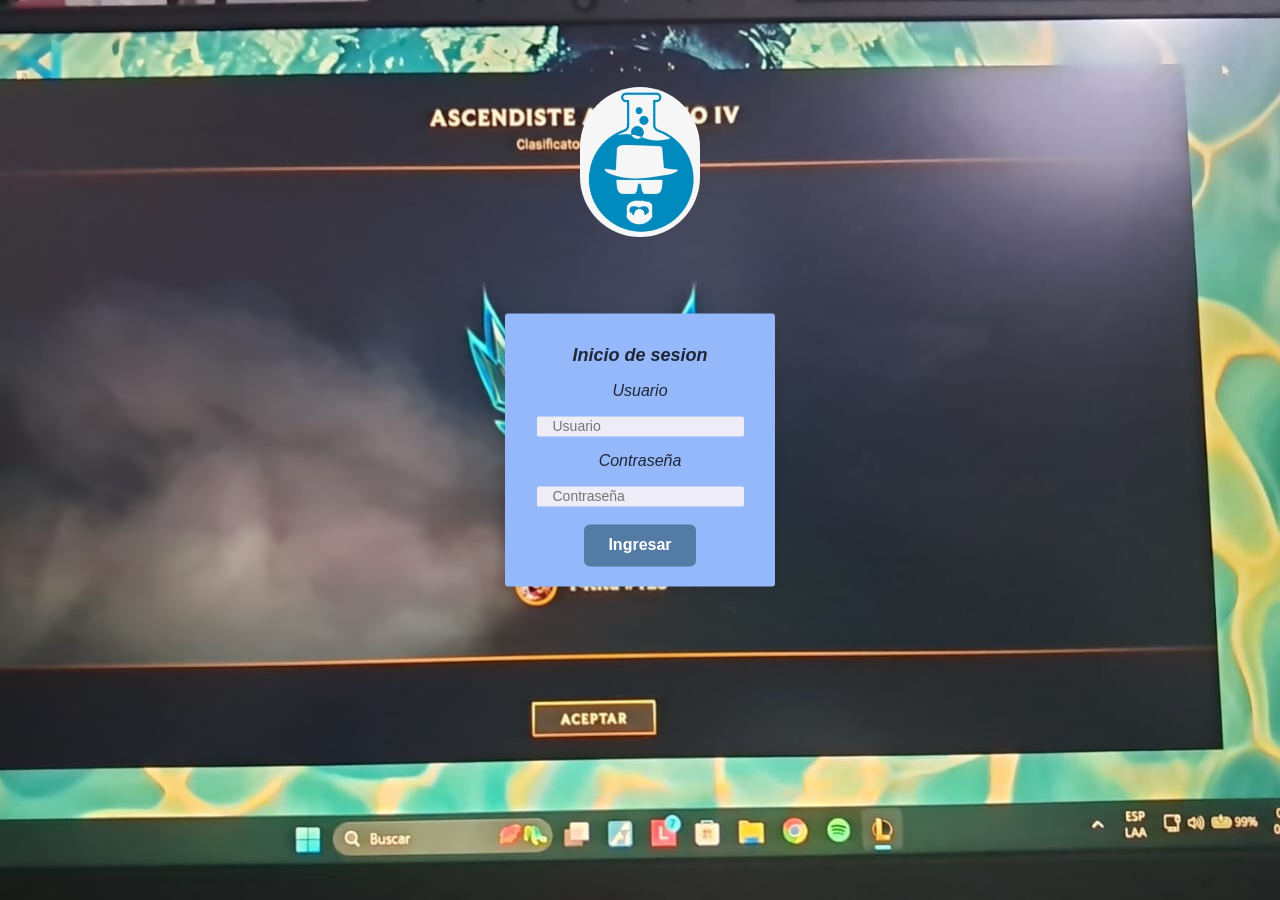
==== Index.html @ 4f6235c4 "Version primitiva pagina y anexos" ====
<!DOCTYPE html>
<html lang="es">
<head>
    <meta charset="UTF-8">
    <title>Clinica</title>
    <link rel="stylesheet" href="style.css">
</head>

<body>
    <img src="icono.png" alt="20px" id="logo" class="logo">
    <form id="formlogin">
        <div class = "login">
            <h1>Inicio de sesion</h1>
            <p>Usuario</p>
            <input type="text" id="usuario" name="usuario" requied placeholder="Usuario">
            <p>Contraseña</p>
            <input type="password" id="pass" name="pass" requied placeholder="Contraseña">
            <br></br>
            <button type="submit" id = "btnIngresar" class="btnIngresar">Ingresar</button>
        </div>
    </form>
    <script src="index.js"></script>
</body>
</html>
---- style.css ----
html { height: 100% }
::-moz-selection { background: #fe57a1; color: #fff; text-shadow: none; }
::selection { background: #fe57a1; color: #fff; text-shadow: none; }
body {
    /* 1. Ruta de la imagen y configuración de visualización */
    background-image: url('fondo.jpg'); /* Nombre de tu archivo de imagen */
    background-position: center;       /* Centra la imagen en la pantalla */
    background-repeat: no-repeat;       /* Evita que la imagen se repita como mosaico */
    background-size: cover;             /* Ajusta la imagen para cubrir toda la pantalla */
    
    /* 2. Dimensiones y fijación */
    min-height: 100vh;
    background-attachment: fixed;       /* Evita que el fondo se mueva al hacer scroll */
    margin: 0;                          /* Elimina márgenes por defecto del navegador */
}

.btnIngresar {
    /* 1. Dimensiones y Espaciado */
    padding: 12px 24px;
    font-size: 16px;
    font-family: 'Franklin Gothic Medium', 'Arial Narrow', Arial, sans-serif;
    font-weight: bold;
    
    /* 2. Colores y Bordes */
    background-color: #547ba4; /* Azul */
    color: white; /* Texto blanco */
    border: none; /* Elimina el borde gris por defecto */
    border-radius: 6px; /* Esquinas redondeadas */
    
    /* 3. Comportamiento del cursor y transiciones */
    cursor: pointer; /* Cambia la flecha por la mano al apuntar */
    transition: background-color 0.3s ease, transform 0.1s ease; /* Suaviza los cambios */
}

.btnIngresar:hover {
    background-color: #2b95ff; /* Azul más oscuro */
}

input[type="password"], input[type="text"]{
    
    /* 1. Dimensiones y Espaciado */
    padding: 2px 16px;
    font-size: 14px;
    font-family: 'Franklin Gothic Medium', 'Arial Narrow', Arial, sans-serif;
    font-weight: lighter;

    
    /* 2. Colores y Bordes */
    background-color: #eeecf6; /* Azul */
    color: rgb(84, 84, 106); /* Texto blanco */
    border: none; /* Elimina el borde gris por defecto */
    border-radius: 2px; /* Esquinas redondeadas */
    
    transition: background-color 0.3s ease, transform 0.1s ease; /* Suaviza los cambios */
}

input[type="password"]:focus, input[type="text"]:focus {
  box-shadow: 0 0 4px 1px rgb(16, 255, 231);
  outline: 0;
}
.login {
    /* 1. Propiedades de posicionamiento para centrar */
    position: absolute;
    top: 50%;                    /* Desplaza el borde superior al 50% de la pantalla */
    left: 50%;                   /* Desplaza el borde izquierdo al 50% de la pantalla */
    transform: translate(-50%, -50%); /* Ajusta el centro exacto del propio elemento */

    /* 2. Estilos visuales de la tarjeta */
    background-color: rgb(148, 184, 249);
    padding: 20px;
    border-radius: 3px;
    box-shadow: 0 4px 12px rgba(0, 0, 0, 0.1);
    width: 230px;
    text-align: center;
}

.login h1{
    font-family: 'Franklin Gothic Medium', 'Arial Narrow', Arial, sans-serif;
    font-size: large;
    font-style: oblique;
    font-display: unset;
    color: #202538;
}
.login p{
    font-family: 'Franklin Gothic Medium', 'Arial Narrow', Arial, sans-serif;
    font-size: medium;
    font-style: oblique;
    font-display: unset;
    color: #202538;
}
.logo{
    position: absolute;
    top: 18%;                    /* Desplaza el borde superior al 50% de la pantalla */
    left: 50%;                   /* Desplaza el borde izquierdo al 50% de la pantalla */
    transform: translate(-50%, -50%); /* Ajusta el centro exacto del propio elemento */
    width: 120px;
    border-radius: 300px;
}
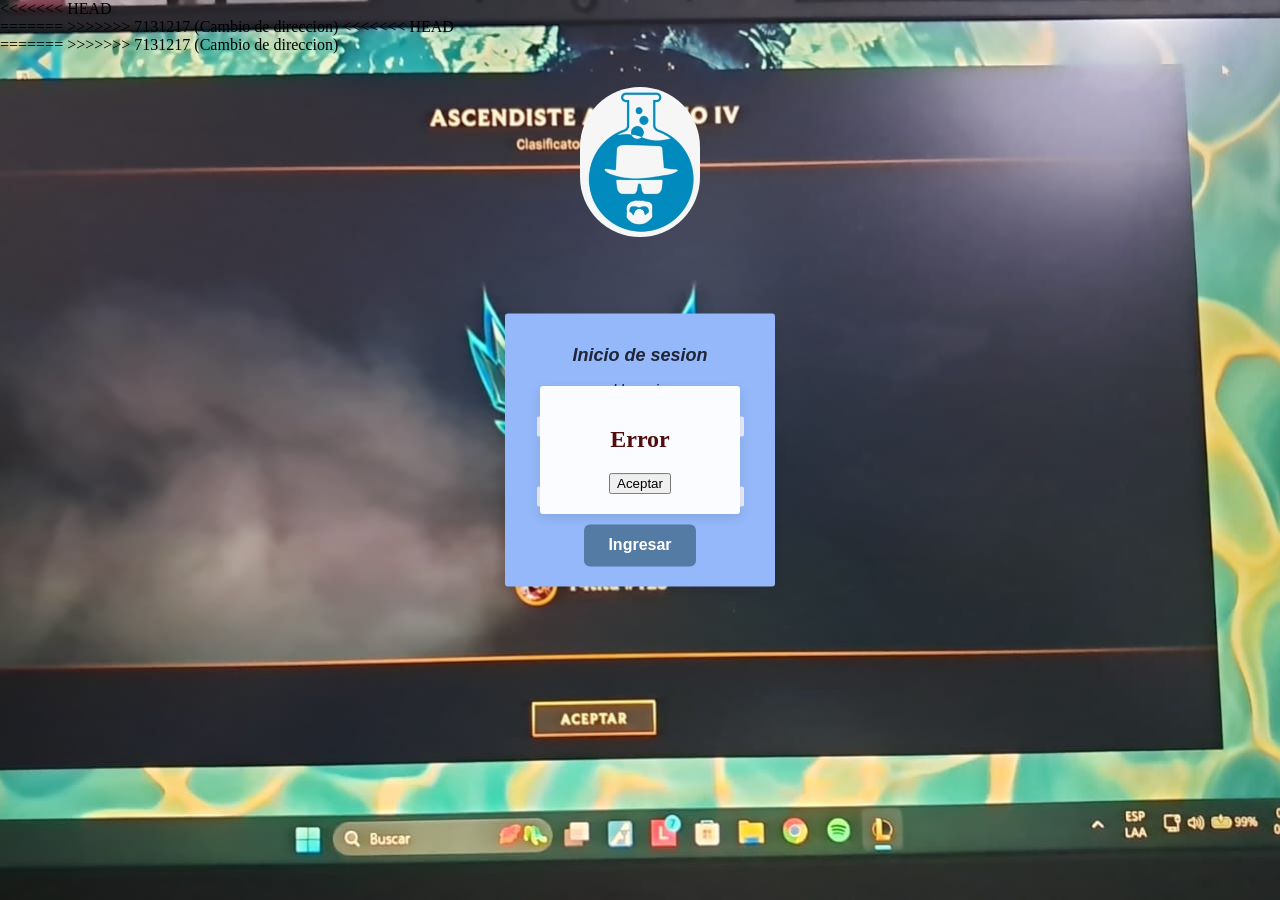
==== commit 18652f20: "Cambio de direccion" ====
--- a/Index.html
+++ b/Index.html
@@ -8,7 +8,11 @@
 
 <body>
     <img src="icono.png" alt="20px" id="logo" class="logo">
+<<<<<<< HEAD
     <form id="formlogin">
+=======
+    <form id="formlogin" action="login.php" method="POST">
+>>>>>>> 7131217 (Cambio de direccion)
         <div class = "login">
             <h1>Inicio de sesion</h1>
             <p>Usuario</p>
@@ -18,7 +22,18 @@
             <br></br>
             <button type="submit" id = "btnIngresar" class="btnIngresar">Ingresar</button>
         </div>
+<<<<<<< HEAD
     </form>
     <script src="index.js"></script>
+=======
+        <div class="pop-up">
+            <div class = "pop-up-content">
+                <h2>Error</h2>
+                <p id="pop-up-text"></p>
+                <button onclick="cerrarpopup()">Aceptar</button>
+            </div>
+        </div>
+    </form>
+>>>>>>> 7131217 (Cambio de direccion)
 </body>
 </html>
--- a/style.css
+++ b/style.css
@@ -95,4 +95,26 @@
     transform: translate(-50%, -50%); /* Ajusta el centro exacto del propio elemento */
     width: 120px;
     border-radius: 300px;
+<<<<<<< HEAD
+=======
+}
+
+.pop-up {
+    position: absolute;
+    top: 50%;                    /* Desplaza el borde superior al 50% de la pantalla */
+    left: 50%;                   /* Desplaza el borde izquierdo al 50% de la pantalla */
+    transform: translate(-50%, -50%); /* Ajusta el centro exacto del propio elemento */
+    
+    /* 2. Estilos visuales de la tarjeta */
+    background-color: rgb(250, 252, 255);
+    padding: 20px;
+    border-radius: 3px;
+    box-shadow: 0 4px 12px rgba(0, 0, 0, 0.1);
+    width: 160px;
+    text-align: center;
+}
+
+.pop-up-content h2{
+    color: #520e0e;
+>>>>>>> 7131217 (Cambio de direccion)
 }
